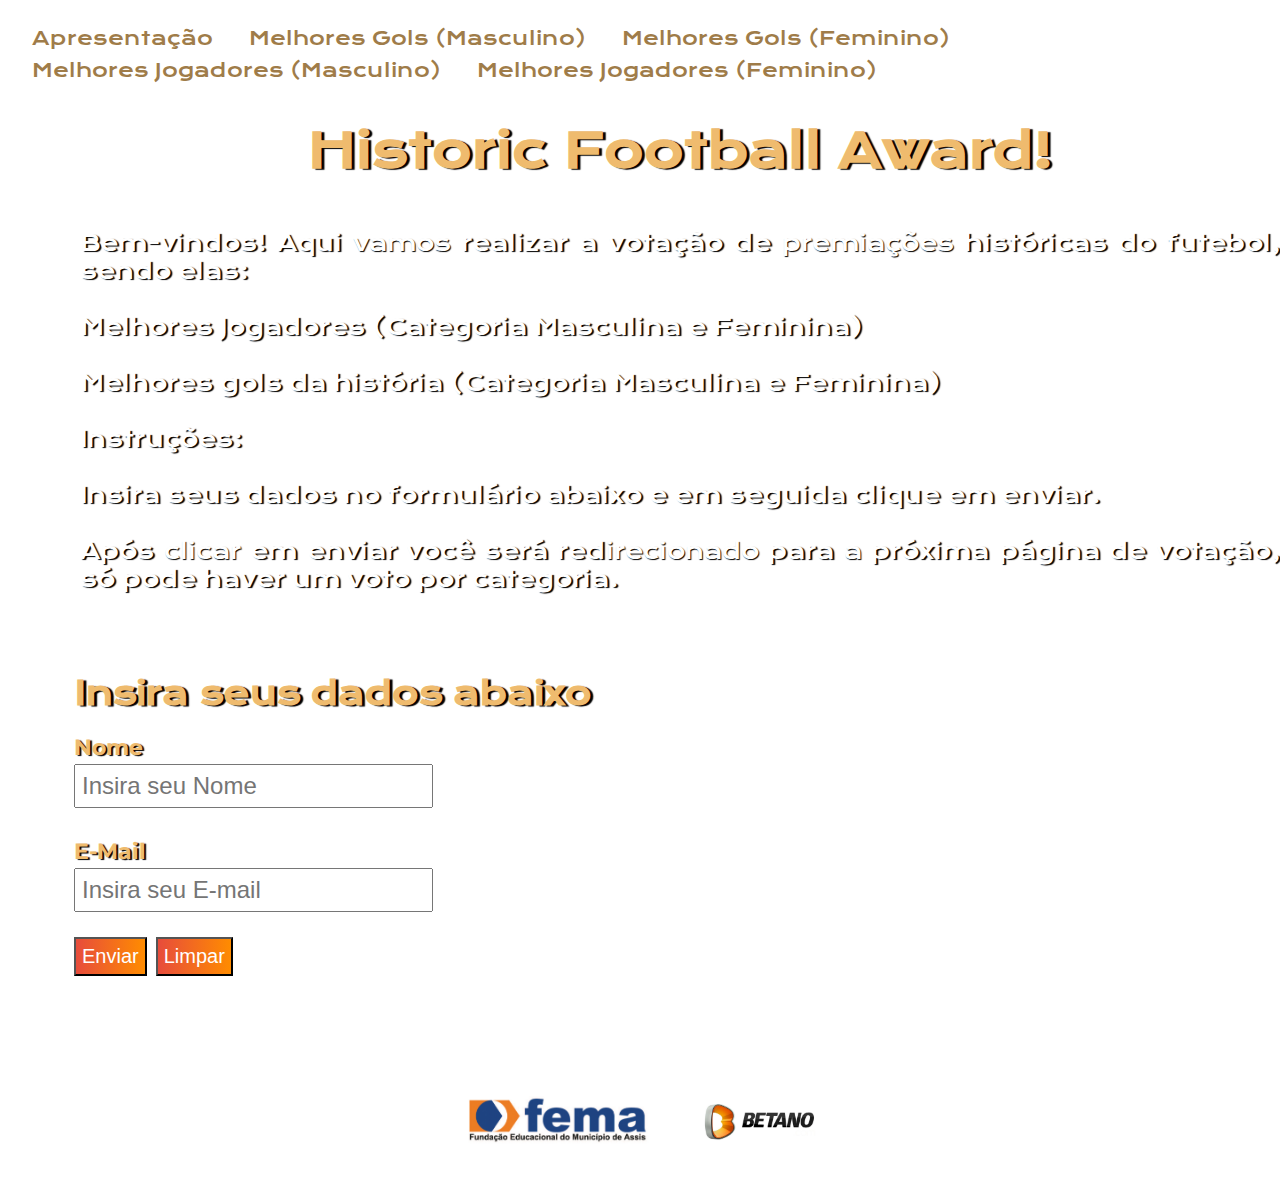
==== index.html @ 3b504fa7 "saved" ====
<!DOCTYPE html>
<html lang="pt_br">

<head>
    <meta charset="UTF-8">
    <meta name="viewport" content="width=device-width, initial-scale=1.0">
    <link rel="stylesheet" href="styles/style.css">
    <title>Historic Football Award</title>
</head>

<body class="backindex">

    <header class="cabecalho">
        <Br>
        <nav class="cabecalho__menu">
            <a class="cabecalho_menu_link" href="index.html" title="Página Inicial">Apresentação</a>
            <a class="cabecalho_menu_link" href="bestgoalsm.html"
                title="Vote aqui para Melhores Gols (Masculino)">Melhores Gols (Masculino)</a>
            <a class="cabecalho_menu_link" href="bestgoalsf.html"
                title="Vote aqui para Melhores Gols (Feminino)">Melhores Gols (Feminino)</a>
            <a class="cabecalho_menu_link" href="bestplayersm.html"
                title="Vote aqui para Melhores Jogadores (Masculino)">Melhores Jogadores (Masculino)</a>
            <a class="cabecalho_menu_link" href="bestplayersf.html"
                title="Vote aqui para Melhores Jogadores (Feminino)">Melhores Jogadores (Feminino)</a>
        </nav>
    </header>

    <br>

    <main class="apresentacao">
        <section class="apresentacao__conteudo">
            <h1 class="titulo_destaque">Historic Football Award!</h1>

            <br>

            <p class="apresentacao_conteudo_texto">
                Bem-vindos! Aqui vamos realizar a votação de premiações históricas do futebol, sendo elas:
            </p>

            <br>

            <ul class="OrderedList">
                <li class="listbest">Melhores Jogadores (Categoria Masculina e Feminina)</li>
                <br>
                <li class="listbest">Melhores gols da história (Categoria Masculina e Feminina)</li>
            </ul>

            <Br>
            <p class="apresentacao_conteudo_texto">
                Instruções:
            </p> <br>
            <ul class="OrderedList">
                <li class="listbest"> Insira seus dados no formulário abaixo e em seguida clique em enviar.</li>
                <br>
                <li class="listbest"> Após clicar em enviar você será redirecionado para a próxima página de votação, só
                    pode haver um voto por categoria. </li>
            </ul>


            <div class="apresentacao__links">

            </div>
        </section>

        <section class="container" id="formulario">
            <h2 class="titulo_formulario">Insira seus dados abaixo</h2>

            <form action="bestgoalsm.html" method="get" onsubmit="return validateForm()">
                <p class="formulario-contato">
                    <label class="texto_formulario" for="nome">Nome</label> <br>
                    <input class="dados-formulario" type="text" id="nome" name="nome" placeholder="Insira seu Nome"
                        required>
                </p>

                <p class="formulario-contato">
                    <label class="texto_formulario" for="e-mail">E-Mail</label> <br>
                    <input class="dados-formulario" type="email" id="e-mail" name="e-mail"
                        placeholder="Insira seu E-mail" required>
                </p>

                <grid class="button-container">
                    <p class="formulario-contato">
                        <input class="indexb" id="enviar" type="submit" value="Enviar">
                        <input class="indexb" id="limpar" type="reset" value="Limpar">
                    </p>
                </grid>
            </form>
        </section>
    </main>



    <script>
        function validateForm() {
            var nome = document.getElementById("nome").value;
            var email = document.getElementById("e-mail").value;

            if (nome.trim() === "" || email.trim() === "") {
                alert("Por favor, preencha todos os campos.");
                return false;
            }

            return true;
        }
    </script>
    <Br> <br> <Br>
    <footer class="rodape">
        <grid class="logos">
            <h3>
                <a href="https://fema.edu.br" target="_blank" title="Clique para ser redirecionado">
                    <img class="logofema" src="assets/LogoFema.jpg" alt="logofema">
                </a>
            </h3>
            <h4>
                <a href="https://br.betano.com" target="_blank" title="Clique para ser redirecionado">
                    <img class="logobetano" src="assets/Betano_logo.png" alt="logobetano">
                </a>
            </h4>
        </grid>
        <p>Todos os direitos reservados @2023 | WPMorais</p>
    </footer>
</body>

</html>
---- styles/style.css ----
@import url('https://fonts.googleapis.com/css2?family=Krona+One&family=Montserrat:wght@400;600&display=swap');
@import url('https://fonts.googleapis.com/css2?family=Playfair+Display:wght@400;700&display=swap');



:root {
    --cor-primaria: #ffffff;
    --cor-secundaria: #efbb6e;
    --cor-terciaria: #9f7c49;
    --cor-hover: #272727;
    --fonte-primaria: 'Krona One', sans-serif;
    --fonte-secundaria: 'Montserrat', sans-serif;
    --fonte-terciaria: 'Playfair',
}

* {
    margin: 0;
    padding: 0;
    box-sizing: border-box;
    scroll-behavior: smooth;
}

.cabecalho_menu_link {
    font-family: var(--fonte-primaria);
    font-size: 1.2rem;
    color: var(--cor-terciaria);
    margin-left: 2rem;
    margin-top: 0.5rem;
}

.titulo_destaque {
    text-align: center;
    font-size: 3rem;
    padding: 1.25rem;
    font-family: var(--fonte-primaria);
    color: var(--cor-secundaria);
    text-shadow: 0.1875rem 0.0625rem 0.0625rem black;
}

.apresentacao__conteudo {
    font-size: 1.4rem;
    margin-bottom: 5rem;
    margin-left: 5rem;
    text-align: justify;
    color: var(--cor-primaria);
    font-family: var(--fonte-primaria);
    text-shadow: 0.11rem 0.0625rem 0.0625rem black;
}

.formulario-contato {
    text-shadow: 0.125rem 0.0625rem 0.0625rem black;
    font-family: var(--fonte-secundaria);
    font-size: 2rem;
    font-weight: bold;
    padding: 0.625rem;
    text-align: left;
    margin-left: 5%;
}

.texto_formulario {
    color: var(--cor-secundaria);
    font-size: 1.4rem;
}

.titulo_formulario {
    text-shadow: 0.15625rem 0.0625rem 0.0625rem black;
    color: var(--cor-secundaria);
    margin-left: 4.6875rem;
    font-family: var(--fonte-primaria);
    font-size: 2rem;
}

input {
    font-family: sans-serif;
    font-size: 1.5rem;
    padding: 0.375rem;
}

.dados-formulario {
    width: 30%;
}

.background,
.backgroundm,
.backindex {
    background: url(../assets/WalpapperPele.jpg) no-repeat left top;
    background-size: cover;
    background-position: center;
    height: 100vh;
    width: 100%;
}

.rodape {
    font-family: var(--fonte-secundaria);
    color: white;
    width: 100%;
    height: auto;
    display: flex;
    flex-direction: column;
    align-items: center;
    margin-top: auto;
    background-size: cover;
    background-position: center;
    padding: 0.625rem;
    justify-content: space-between;
}

.logos {
    padding-top: 1.875rem;
    display: flex;
    gap: 2.5rem;
}

.logofema,
.logobetano {
    max-height: 5rem;
}

.gridtoplayers {
    display: grid;
    grid-template-columns: repeat(5, 1fr);
    gap: 0.625rem;
    margin-top: 2.5rem;
}

.gridtoplayers label {
    display: flex;
    flex-direction: column;
    align-items: center;
}

.player-name {
    font-family: var(--fonte-terciaria);
    font-size: 2rem;
    margin-bottom: 1rem;
    color: #efbb6e;
    text-align: center;
    text-shadow: 0.1rem 0.0625rem 0.0625rem black;
    position: relative;
    display: inline-block;
}



.gridtoplayers img {

    margin-left: 5rem;
    margin-right: 5rem;
    max-width: 85%;
    height: auto;
    border: 0.125rem solid black;
    border-radius: 0.5rem;
    padding: 0.3125rem;
    background: linear-gradient(to right, #efbb6e, black);
    box-sizing: border-box;
    transition: transform 0.3s ease-in-out;
}

.gridtoplayers img:hover {
    transform: scale(1.1);
}

.gridtoplayers input[type="checkbox"] {
    margin-top: 1.875rem;
    width: 1.25rem;
    height: 1.25rem;
}

.gridtopgoals input[type="checkbox"] {
    margin-top: 1rem;
    width: 1.25rem;
    height: 1.25rem;
    margin-left: 0.3125rem;
}

.buttonBestPlayers {
    margin: auto;
    display: block;
    padding: 1.2rem 2rem;
    font-size: 1rem;
    background: linear-gradient(to right, #ff8c00, #e74c3c);
    color: #fff;
    border: none;
    border-radius: 0.3125rem;
    cursor: pointer;
    transition: 0.3s ease-in-out;
    border: 0.1rem solid black;
}

.buttonBestPlayers:hover {
    background: linear-gradient(to right, #e74c3c, #ff8c00);
}

.cabecalho__menu a {
    text-decoration: none;
    color: var(--cor-terciaria);
    transition: color 0.3s ease-in-out;
    display: inline-block;
}

.cabecalho__menu a:hover {
    color: #e74c3c;
    transform: scale(1.1);
}

.gridtopgoals {

    display: grid;
    grid-template-columns: repeat(3, 1fr);
    gap: 0.5rem;
    margin-top: 2.5rem;
    margin-left: 1.875rem;
}



.indexb {
    background: linear-gradient(to right, #e74c3c, #ff8c00);
    color: white;
    font-size: 1.25rem;
}

.gridtopgoals video {
    border: 0.50 solid black;
    border-radius: 0.5rem;
    padding: 0.1rem;
    background: linear-gradient(to right, #efbb6e, black);
    box-sizing: border-box;
    transition: transform 0.3s ease-in-out;
}


@media (max-width: 75rem) {
    * {
        box-sizing: border-box;
    }

    .cabecalho_menu_link {
        font-size: 0.9rem;
        margin-left: 0.9375rem;
        margin-top: 0.625rem;
    }

    .titulo_destaque {
        font-size: 2rem;
        padding: 0.625rem;
    }

    .apresentacao__conteudo {
        margin: 0.9375rem;
        margin-bottom: 2rem;
        text-align: justify;
    }

    .formulario-contato {
        font-size: 1.2rem;
        padding: 0.5rem;
        margin-left: 5%;
    }

    .texto_formulario {
        font-size: 1rem;
    }

    .titulo_formulario {
        margin-left: 0.9375rem;
        font-size: 1.2rem;
    }

    input {
        font-size: 1.2rem;
        padding: 0.5rem;
    }

    .dados-formulario {
        width: 100%;
        max-width: 25rem;
        margin: 0 auto;
    }

    .background,
    .backgroundm,
    .backindex {
        height: 100%;
        background-size: cover;
    }

    .rodape {
        padding-top: 5rem;
        width: 100%;
        height: auto;
        display: flex;
        flex-direction: column;
        align-items: center;
        background-size: cover;
        background-position: center;
    }

    .logos {
        margin-left: 0.9375rem;
        gap: 1.25rem;
        justify-content: center;
        align-items: center;
    }

    .logofema,
    .logobetano {
        width: 100%;
        height: auto;
        border-radius: 15%;
    }

    .gridtoplayers {
        grid-template-columns: repeat(auto-fit, minmax(7.5rem, 1fr));
        gap: 1.25rem;
        margin-top: 3rem;
        margin-bottom: 1.25rem;
    }

    .gridtoplayers img {
        padding: 0.3125rem;
        margin-left: 0;
        margin-right: 0;
        max-width: 100%;
    }

    .buttonBestPlayers {
        padding: 0.9375rem 1.875rem;
        font-size: 1rem;
    }

    .cabecalho__menu a {
        font-size: 1rem;
        margin-left: 1rem;
        margin-top: 1rem;
    }

    .player-name {
        font-size: 1.5rem;
        margin-bottom: 0.625rem;
    }

    .gridtopgoals {
        grid-template-columns: repeat(auto-fit, minmax(12.5rem, 1fr));
        gap: 1.25rem;
        margin-top: 1.25rem;
        margin-left: 0.9375rem;
    }

    .gridtopgoals input[type="checkbox"] {
        margin-top: 0.9375rem;
        width: 1.25rem;
        height: 1.25rem;
        margin-left: 0;
    }

    .indexb {
        background: linear-gradient(to right, #e74c3c, #ff8c00);
        color: white;
        offset-distance: auto;
    }

    .button-container {
        display: flex;
        flex-direction: column;
        align-items: center;
    }

    .indexb {
        margin-top: 0.625rem;
    }
}
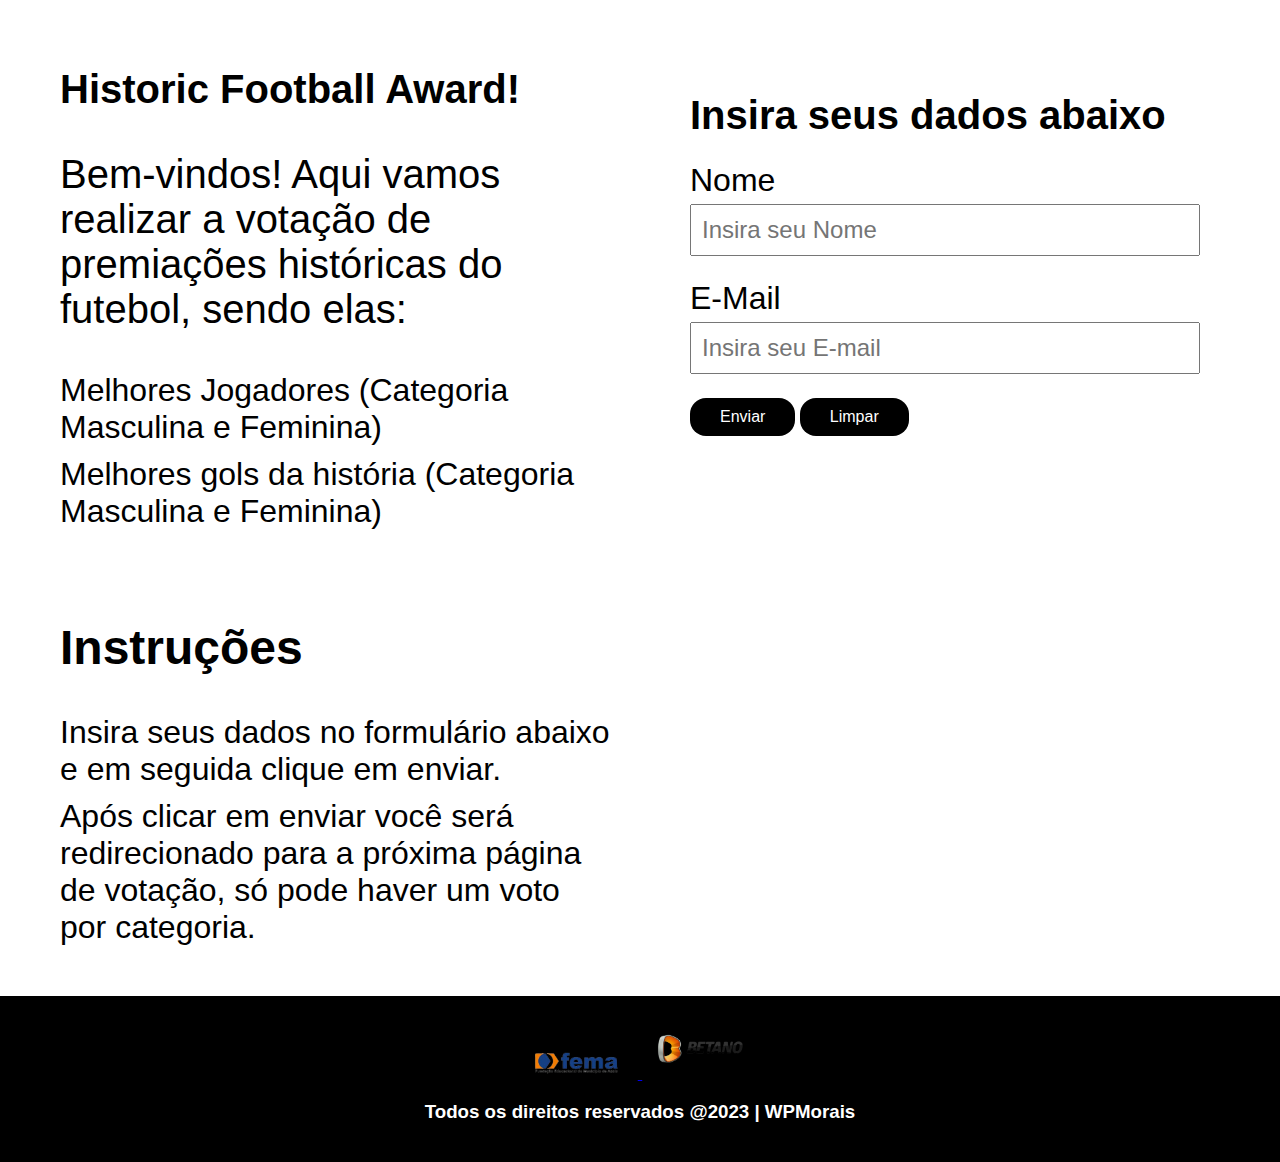
==== commit f14a630a: "Saved" ====
--- a/index.html
+++ b/index.html
@@ -4,121 +4,69 @@
 <head>
     <meta charset="UTF-8">
     <meta name="viewport" content="width=device-width, initial-scale=1.0">
-    <link rel="stylesheet" href="styles/style.css">
+    <link rel="stylesheet" href="styles/index.css">
     <title>Historic Football Award</title>
 </head>
 
-<body class="backindex">
+<body>
 
-    <header class="cabecalho">
-        <Br>
-        <nav class="cabecalho__menu">
-            <a class="cabecalho_menu_link" href="index.html" title="Página Inicial">Apresentação</a>
-            <a class="cabecalho_menu_link" href="bestgoalsm.html"
-                title="Vote aqui para Melhores Gols (Masculino)">Melhores Gols (Masculino)</a>
-            <a class="cabecalho_menu_link" href="bestgoalsf.html"
-                title="Vote aqui para Melhores Gols (Feminino)">Melhores Gols (Feminino)</a>
-            <a class="cabecalho_menu_link" href="bestplayersm.html"
-                title="Vote aqui para Melhores Jogadores (Masculino)">Melhores Jogadores (Masculino)</a>
-            <a class="cabecalho_menu_link" href="bestplayersf.html"
-                title="Vote aqui para Melhores Jogadores (Feminino)">Melhores Jogadores (Feminino)</a>
-        </nav>
-    </header>
+    <div class="container">
+        <section class="apresentacao">
+            <div class="apresentacao_conteudo">
+                <h1 class="titulo_destaque">Historic Football Award!</h1>
+                <p class="apresentacao_conteudo_texto">
+                    Bem-vindos! Aqui vamos realizar a votação de premiações históricas do futebol, sendo elas:
+                </p>
+                <ul class="ordered-list">
+                    <li class="list-best">Melhores Jogadores (Categoria Masculina e Feminina)</li>
+                    <li class="list-best">Melhores gols da história (Categoria Masculina e Feminina)</li>
+                </ul>
+            </div>
 
-    <br>
-
-    <main class="apresentacao">
-        <section class="apresentacao__conteudo">
-            <h1 class="titulo_destaque">Historic Football Award!</h1>
-
-            <br>
-
-            <p class="apresentacao_conteudo_texto">
-                Bem-vindos! Aqui vamos realizar a votação de premiações históricas do futebol, sendo elas:
-            </p>
-
-            <br>
-
-            <ul class="OrderedList">
-                <li class="listbest">Melhores Jogadores (Categoria Masculina e Feminina)</li>
-                <br>
-                <li class="listbest">Melhores gols da história (Categoria Masculina e Feminina)</li>
-            </ul>
-
-            <Br>
-            <p class="apresentacao_conteudo_texto">
-                Instruções:
-            </p> <br>
-            <ul class="OrderedList">
-                <li class="listbest"> Insira seus dados no formulário abaixo e em seguida clique em enviar.</li>
-                <br>
-                <li class="listbest"> Após clicar em enviar você será redirecionado para a próxima página de votação, só
-                    pode haver um voto por categoria. </li>
-            </ul>
-
-
-            <div class="apresentacao__links">
-
+            <div class="instrucoes">
+               <ul class="ordered-list">
+                    <h2> Instruções </h2>
+                    <li class="list-best">Insira seus dados no formulário abaixo e em seguida clique em enviar.</li>
+                    <li class="list-best">Após clicar em enviar você será redirecionado para a próxima página de votação, só pode haver um voto por categoria.</li>
+                </ul>
             </div>
         </section>
 
-        <section class="container" id="formulario">
-            <h2 class="titulo_formulario">Insira seus dados abaixo</h2>
+        <section class="formulario" id="formulario">
+            <h2 class="titulo-formulario">Insira seus dados abaixo</h2>
 
             <form action="bestgoalsm.html" method="get" onsubmit="return validateForm()">
-                <p class="formulario-contato">
-                    <label class="texto_formulario" for="nome">Nome</label> <br>
-                    <input class="dados-formulario" type="text" id="nome" name="nome" placeholder="Insira seu Nome"
-                        required>
-                </p>
+                <div class="formulario-contato">
+                    <label class="formulario-texto" for="nome">Nome</label>
+                    <input class="formulario-input" type="text" id="nome" name="nome" placeholder="Insira seu Nome" required>
+                </div>
 
-                <p class="formulario-contato">
-                    <label class="texto_formulario" for="e-mail">E-Mail</label> <br>
-                    <input class="dados-formulario" type="email" id="e-mail" name="e-mail"
-                        placeholder="Insira seu E-mail" required>
-                </p>
+                <div class="formulario-contato">
+                    <label class="formulario-texto" for="e-mail">E-Mail</label>
+                    <input class="formulario-input" type="email" id="e-mail" name="e-mail" placeholder="Insira seu E-mail" required>
+                </div>
 
-                <grid class="button-container">
-                    <p class="formulario-contato">
-                        <input class="indexb" id="enviar" type="submit" value="Enviar">
-                        <input class="indexb" id="limpar" type="reset" value="Limpar">
-                    </p>
-                </grid>
+                <div class="button-container">
+        
+                        <input class="formulario-botao" id="enviar" type="submit" value="Enviar">
+                        <input class="formulario-botao" id="limpar" type="reset" value="Limpar">
+                   
+                </div>
             </form>
         </section>
-    </main>
+    </div>
 
+    <footer>
+        <a href="https://fema.edu.br" target="_blank" title="Clique para ser redirecionado">
+            <img class="logofema" src="assets/layout/LogoFema-removebg-preview.png" alt="logofema">
+        </a>
+        <a href="https://br.betano.com" target="_blank" title="Clique para ser redirecionado">
+            <img class="logobetano" src="assets/layout/Betano_logo-removebg-preview.png" alt="logobetano">
+        </a>
+        <h3>Todos os direitos reservados @2023 | WPMorais</h3>
+    </footer>
 
-
-    <script>
-        function validateForm() {
-            var nome = document.getElementById("nome").value;
-            var email = document.getElementById("e-mail").value;
-
-            if (nome.trim() === "" || email.trim() === "") {
-                alert("Por favor, preencha todos os campos.");
-                return false;
-            }
-
-            return true;
-        }
-    </script>
-    <Br> <br> <Br>
-    <footer class="rodape">
-        <grid class="logos">
-            <h3>
-                <a href="https://fema.edu.br" target="_blank" title="Clique para ser redirecionado">
-                    <img class="logofema" src="assets/LogoFema.jpg" alt="logofema">
-                </a>
-            </h3>
-            <h4>
-                <a href="https://br.betano.com" target="_blank" title="Clique para ser redirecionado">
-                    <img class="logobetano" src="assets/Betano_logo.png" alt="logobetano">
-                </a>
-            </h4>
-        </grid>
-        <p>Todos os direitos reservados @2023 | WPMorais</p>
-    </footer>
+    <script defer src="scripts/Buttons.js"></script>
 </body>
 
-</html>+</html>
--- a/styles/index.css
+++ b/styles/index.css
@@ -0,0 +1,106 @@
+body {
+    font-family: 'Arial', sans-serif;
+    color: #000;
+    background-color: #fff;
+    margin: 0;
+    font-size: 16px;
+}
+
+.container {
+    display: grid;
+    grid-template-columns: 1fr 1fr;
+    gap: 20px;
+    max-width: 1200px;
+    margin: 0 auto;
+    padding: 20px;
+}
+
+.apresentacao_conteudo,
+.instrucoes {
+    padding: 20px;
+}
+
+.titulo_destaque,
+.titulo-formulario {
+    font-size: 2.5em;
+    color: #000;
+    margin-bottom: 10px;
+}
+
+.apresentacao_conteudo_texto {
+
+    font-size: 2.5rem;
+}
+.instrucoes_texto,
+.formulario-texto {
+    font-size: 2em;
+    
+}
+
+.ordered-list {
+    font-size: 2rem;
+    list-style: none;
+    padding: 0;
+    margin: 0;
+}
+
+.list-best {
+    margin-bottom: 10px;
+}
+
+.formulario {
+    background-color: #fff;
+    padding: 40px;
+}
+
+.formulario-contato {
+    margin-bottom: 1.5rem;
+    margin-top: 1.5rem;
+}
+
+.formulario-texto {
+   
+    font-size: 2rem;
+    color: #000;
+    margin: 0;
+}
+
+.formulario-input {
+    width: 100%;
+    padding: 10px;
+    margin-top: 5px;
+    box-sizing: border-box;
+    font-size: 1.5rem;
+}
+
+
+.formulario-botao {
+    padding: 10px 30px;
+    background-color: #000;
+    color: #fff;
+    border: none;
+    cursor: pointer;
+    border-radius: 16px;
+    font-size: 1rem;
+    
+}
+
+footer {
+    background-color: #000;
+    color: #fff;
+    padding: 20px;
+    text-align: center;
+}
+
+.logofema,
+.logobetano {
+    width: 100px;
+    height: auto;
+    margin: 0 10px;
+}
+
+.logofema:hover,
+.logobetano:hover {
+    opacity: 0.8;
+}
+
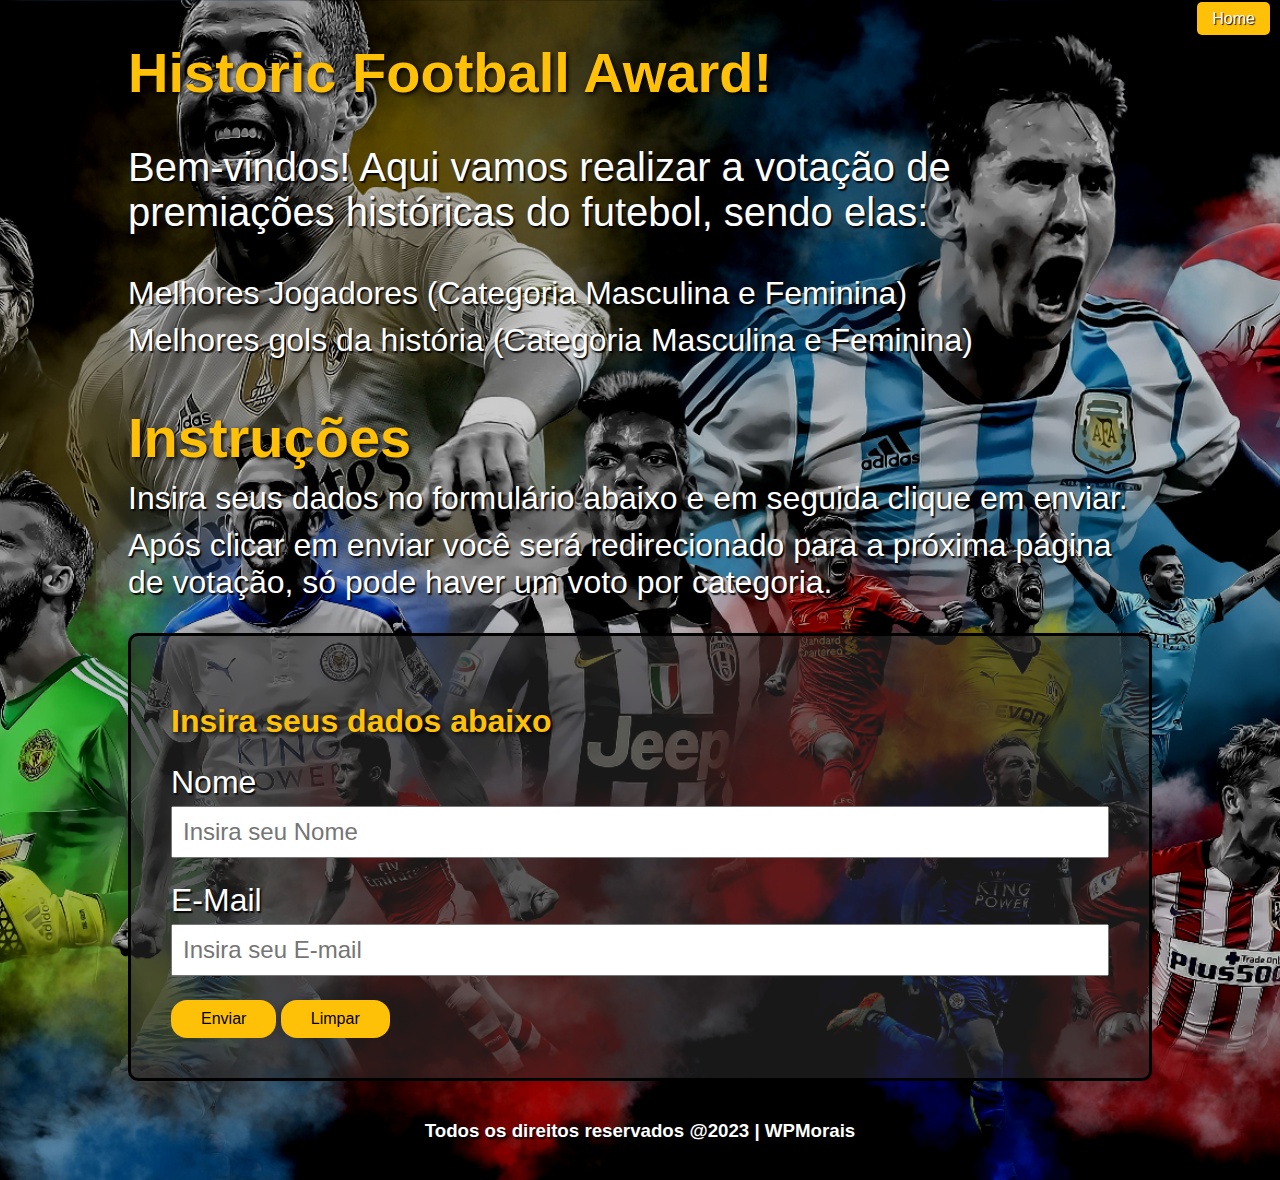
==== commit fed09e38: "save" ====
--- a/index.html
+++ b/index.html
@@ -6,11 +6,20 @@
     <meta name="viewport" content="width=device-width, initial-scale=1.0">
     <link rel="stylesheet" href="styles/index.css">
     <title>Historic Football Award</title>
+    <script defer src="scripts/Buttons.js"></script>
 </head>
 
 <body>
+   
+    <header>
+        <nav>
+            <a href="index.html" class="nav-link">Home</a>
+        </nav>
+    </header>
 
     <div class="container">
+
+        
         <section class="apresentacao">
             <div class="apresentacao_conteudo">
                 <h1 class="titulo_destaque">Historic Football Award!</h1>
@@ -25,7 +34,7 @@
 
             <div class="instrucoes">
                <ul class="ordered-list">
-                    <h2> Instruções </h2>
+                    <h2 class="titulo_destaque"> Instruções </h2>
                     <li class="list-best">Insira seus dados no formulário abaixo e em seguida clique em enviar.</li>
                     <li class="list-best">Após clicar em enviar você será redirecionado para a próxima página de votação, só pode haver um voto por categoria.</li>
                 </ul>
@@ -35,7 +44,7 @@
         <section class="formulario" id="formulario">
             <h2 class="titulo-formulario">Insira seus dados abaixo</h2>
 
-            <form action="bestgoalsm.html" method="get" onsubmit="return validateForm()">
+            <form action="bestplayersm.html" method="get" onsubmit="return validateForm()">
                 <div class="formulario-contato">
                     <label class="formulario-texto" for="nome">Nome</label>
                     <input class="formulario-input" type="text" id="nome" name="nome" placeholder="Insira seu Nome" required>
@@ -57,16 +66,12 @@
     </div>
 
     <footer>
-        <a href="https://fema.edu.br" target="_blank" title="Clique para ser redirecionado">
-            <img class="logofema" src="assets/layout/LogoFema-removebg-preview.png" alt="logofema">
-        </a>
-        <a href="https://br.betano.com" target="_blank" title="Clique para ser redirecionado">
-            <img class="logobetano" src="assets/layout/Betano_logo-removebg-preview.png" alt="logobetano">
-        </a>
+      
+
         <h3>Todos os direitos reservados @2023 | WPMorais</h3>
     </footer>
 
-    <script defer src="scripts/Buttons.js"></script>
+  
 </body>
 
 </html>
--- a/styles/index.css
+++ b/styles/index.css
@@ -1,40 +1,60 @@
 body {
     font-family: 'Arial', sans-serif;
-    color: #000;
-    background-color: #fff;
+    color: #ffffff; 
     margin: 0;
     font-size: 16px;
+    background-image: url('../assets/pxfuel.jpg'); 
+    background-size: cover; 
+    background-position: center; 
+}
+
+header {
+   
+    padding: 10px;
+    position: fixed;
+    top: 0;
+    right: 0;
+    width: 100%;
+}
+
+nav {
+    text-align: right;
+}
+
+.nav-link {
+    color: #fff;
+    text-decoration: none;
+    padding: 8px 15px;
+    border-radius: 5px;
+    background-color: #ffc107;
+    text-shadow: 1px 1px 1px #000; 
 }
 
 .container {
-    display: grid;
-    grid-template-columns: 1fr 1fr;
-    gap: 20px;
-    max-width: 1200px;
-    margin: 0 auto;
-    padding: 20px;
+    width: 80%;
+    margin: 40px auto 0;
 }
 
-.apresentacao_conteudo,
-.instrucoes {
-    padding: 20px;
+.apresentacao {
+    margin-top: 20px;
 }
 
-.titulo_destaque,
+.titulo_destaque {
+    font-size: 3.5rem;
+    color: #ffc107; 
+    margin-bottom: 10px;
+    text-shadow: 2px 2px 4px #000; 
+}
 .titulo-formulario {
-    font-size: 2.5em;
-    color: #000;
+    font-size: 2em;
+    color: #ffc107; 
     margin-bottom: 10px;
+    text-shadow: 2px 2px 4px #000; 
 }
 
 .apresentacao_conteudo_texto {
-
     font-size: 2.5rem;
-}
-.instrucoes_texto,
-.formulario-texto {
-    font-size: 2em;
-    
+    text-shadow: 1.5px 1.5px 1.5px #000; 
 }
 
 .ordered-list {
@@ -42,6 +62,7 @@
     list-style: none;
     padding: 0;
     margin: 0;
+    text-shadow: 1.5px 1.5px 1.5px #000; 
 }
 
 .list-best {
@@ -49,8 +70,12 @@
 }
 
 .formulario {
-    background-color: #fff;
+    margin-top: 2rem;
+    background-color: #2a282899;
     padding: 40px;
+    border-radius: 10px;
+    box-shadow: 0 0 10px rgba(0, 0, 0, 0.1);
+    border: solid black;
 }
 
 .formulario-contato {
@@ -59,9 +84,9 @@
 }
 
 .formulario-texto {
-   
     font-size: 2rem;
-    color: #000;
+    color: #ffffff;
+    text-shadow: 1.5px 1.5px 1.5px #000; 
     margin: 0;
 }
 
@@ -73,34 +98,20 @@
     font-size: 1.5rem;
 }
 
-
 .formulario-botao {
     padding: 10px 30px;
-    background-color: #000;
-    color: #fff;
+    background-color: #ffc107; 
+    color: #000;
     border: none;
     cursor: pointer;
     border-radius: 16px;
     font-size: 1rem;
-    
 }
 
 footer {
-    background-color: #000;
     color: #fff;
     padding: 20px;
     text-align: center;
+    text-shadow: 1.5px 1.5px 1.5px #000; 
+
 }
-
-.logofema,
-.logobetano {
-    width: 100px;
-    height: auto;
-    margin: 0 10px;
-}
-
-.logofema:hover,
-.logobetano:hover {
-    opacity: 0.8;
-}
-
